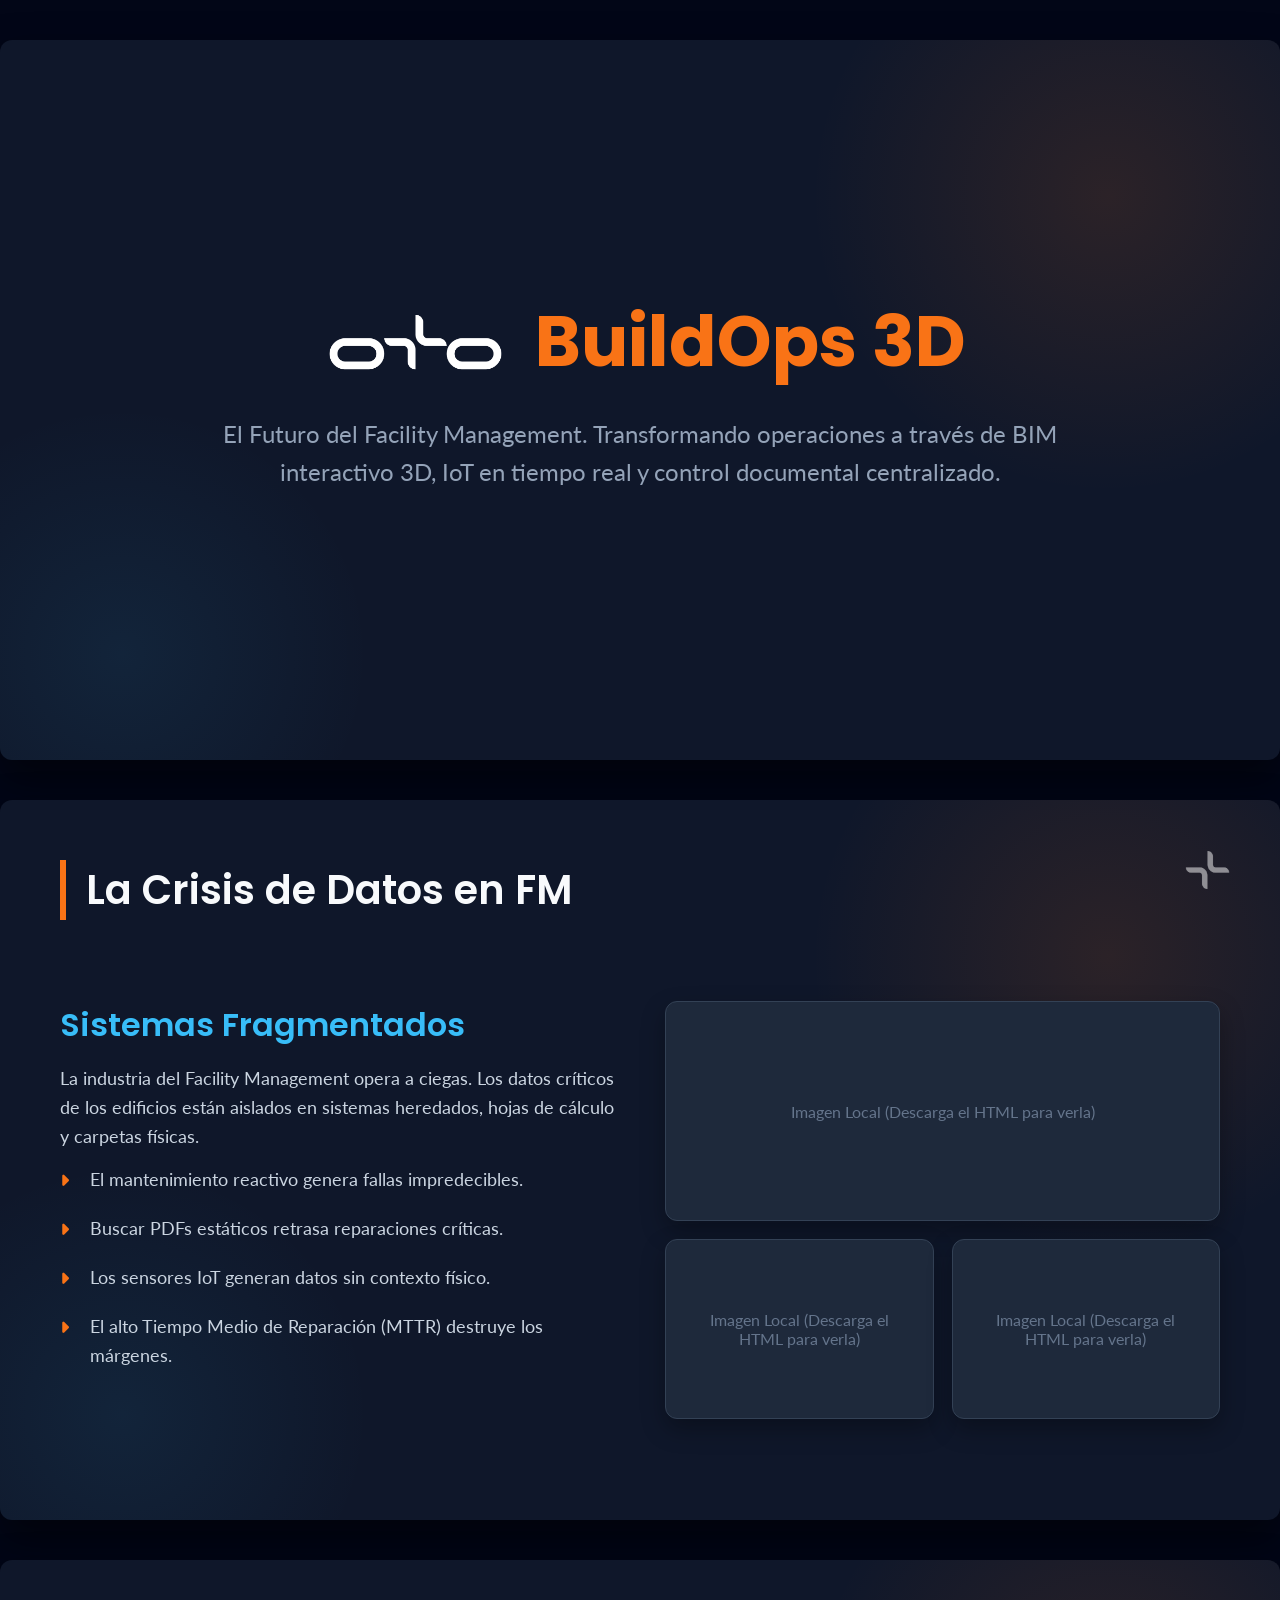
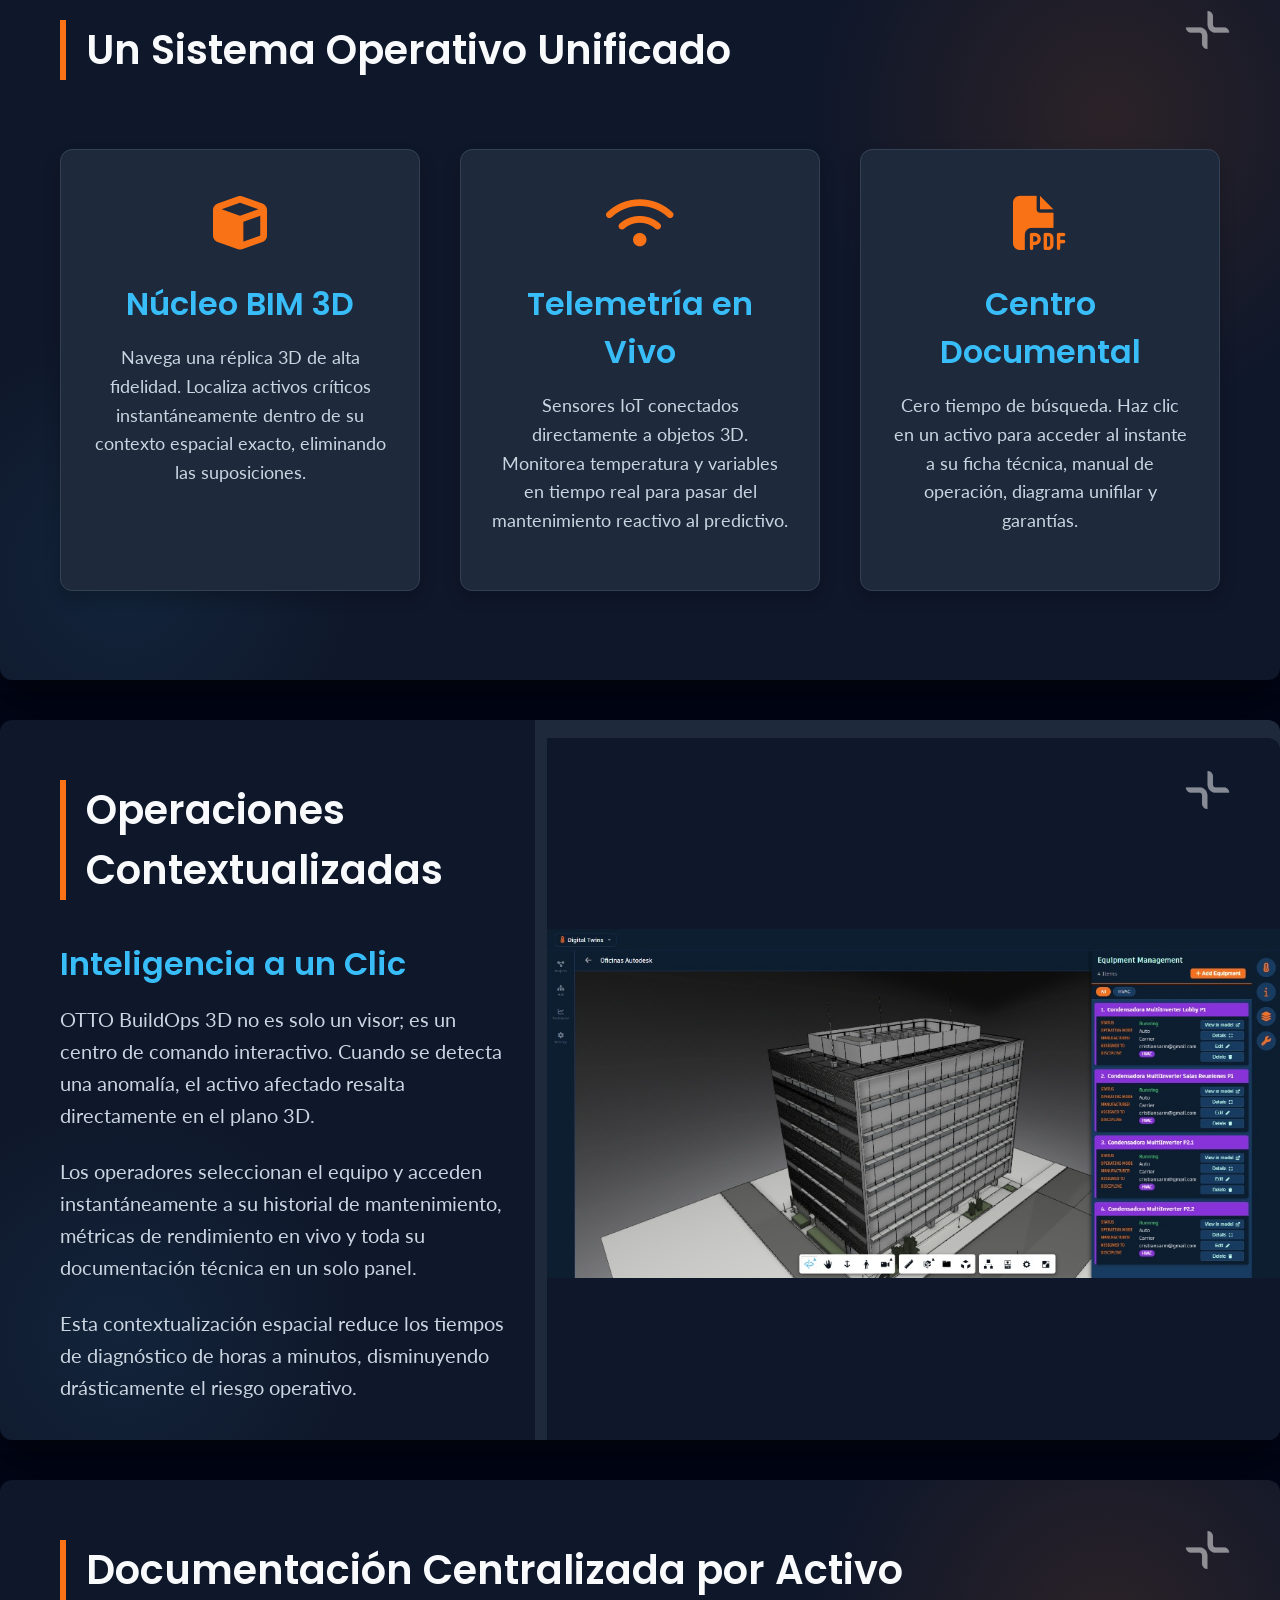
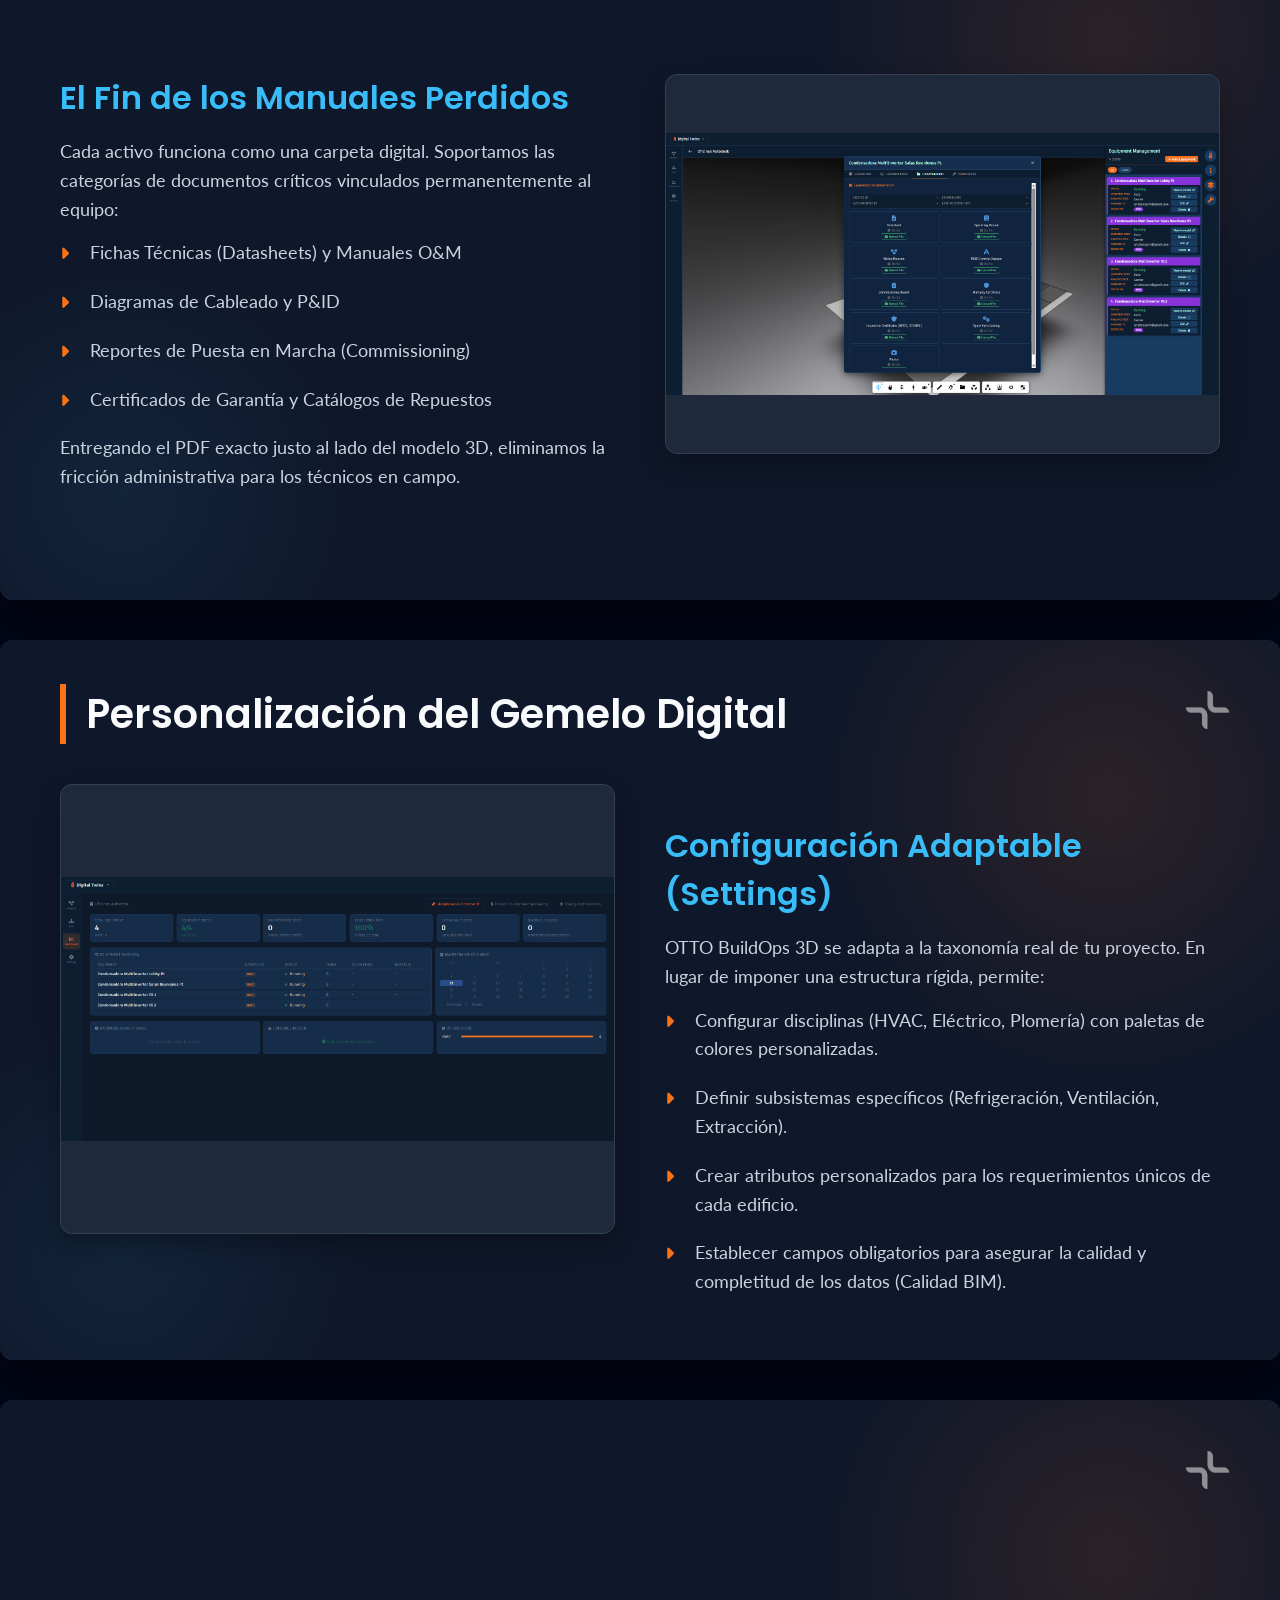
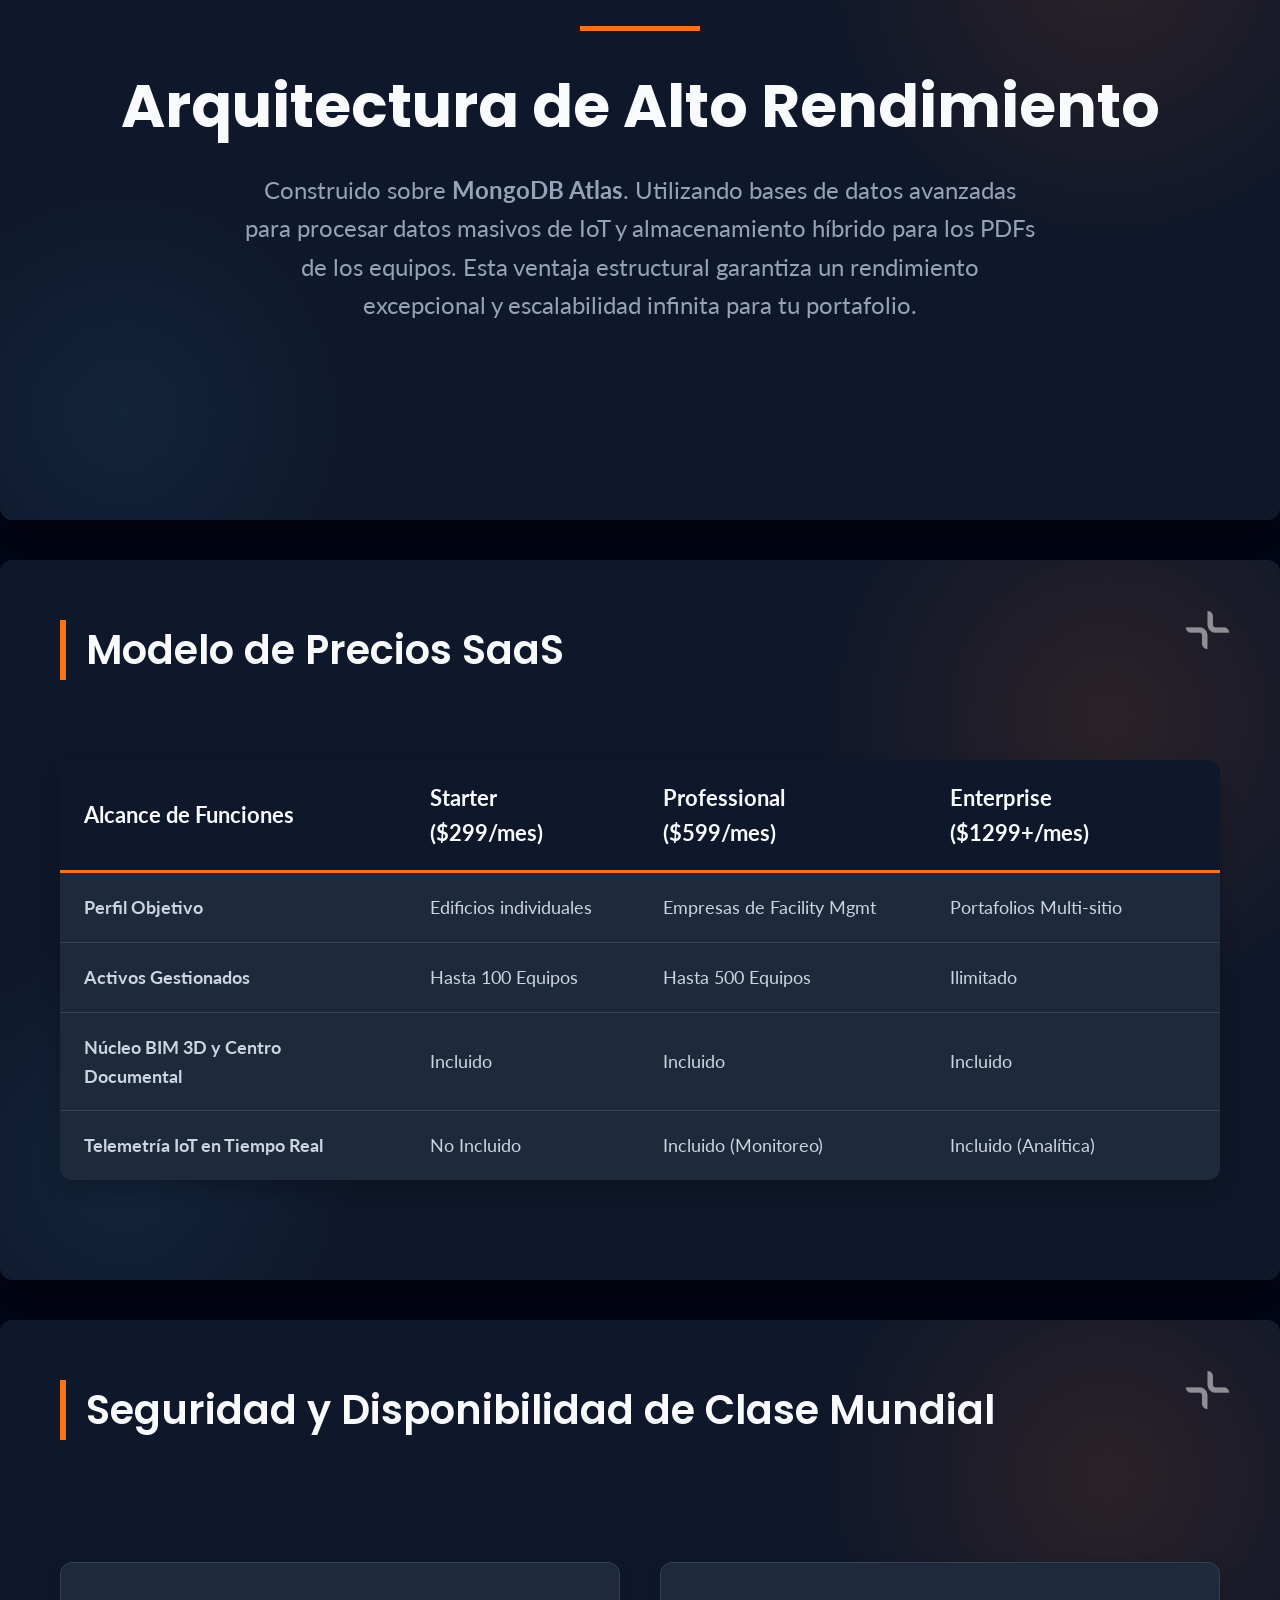
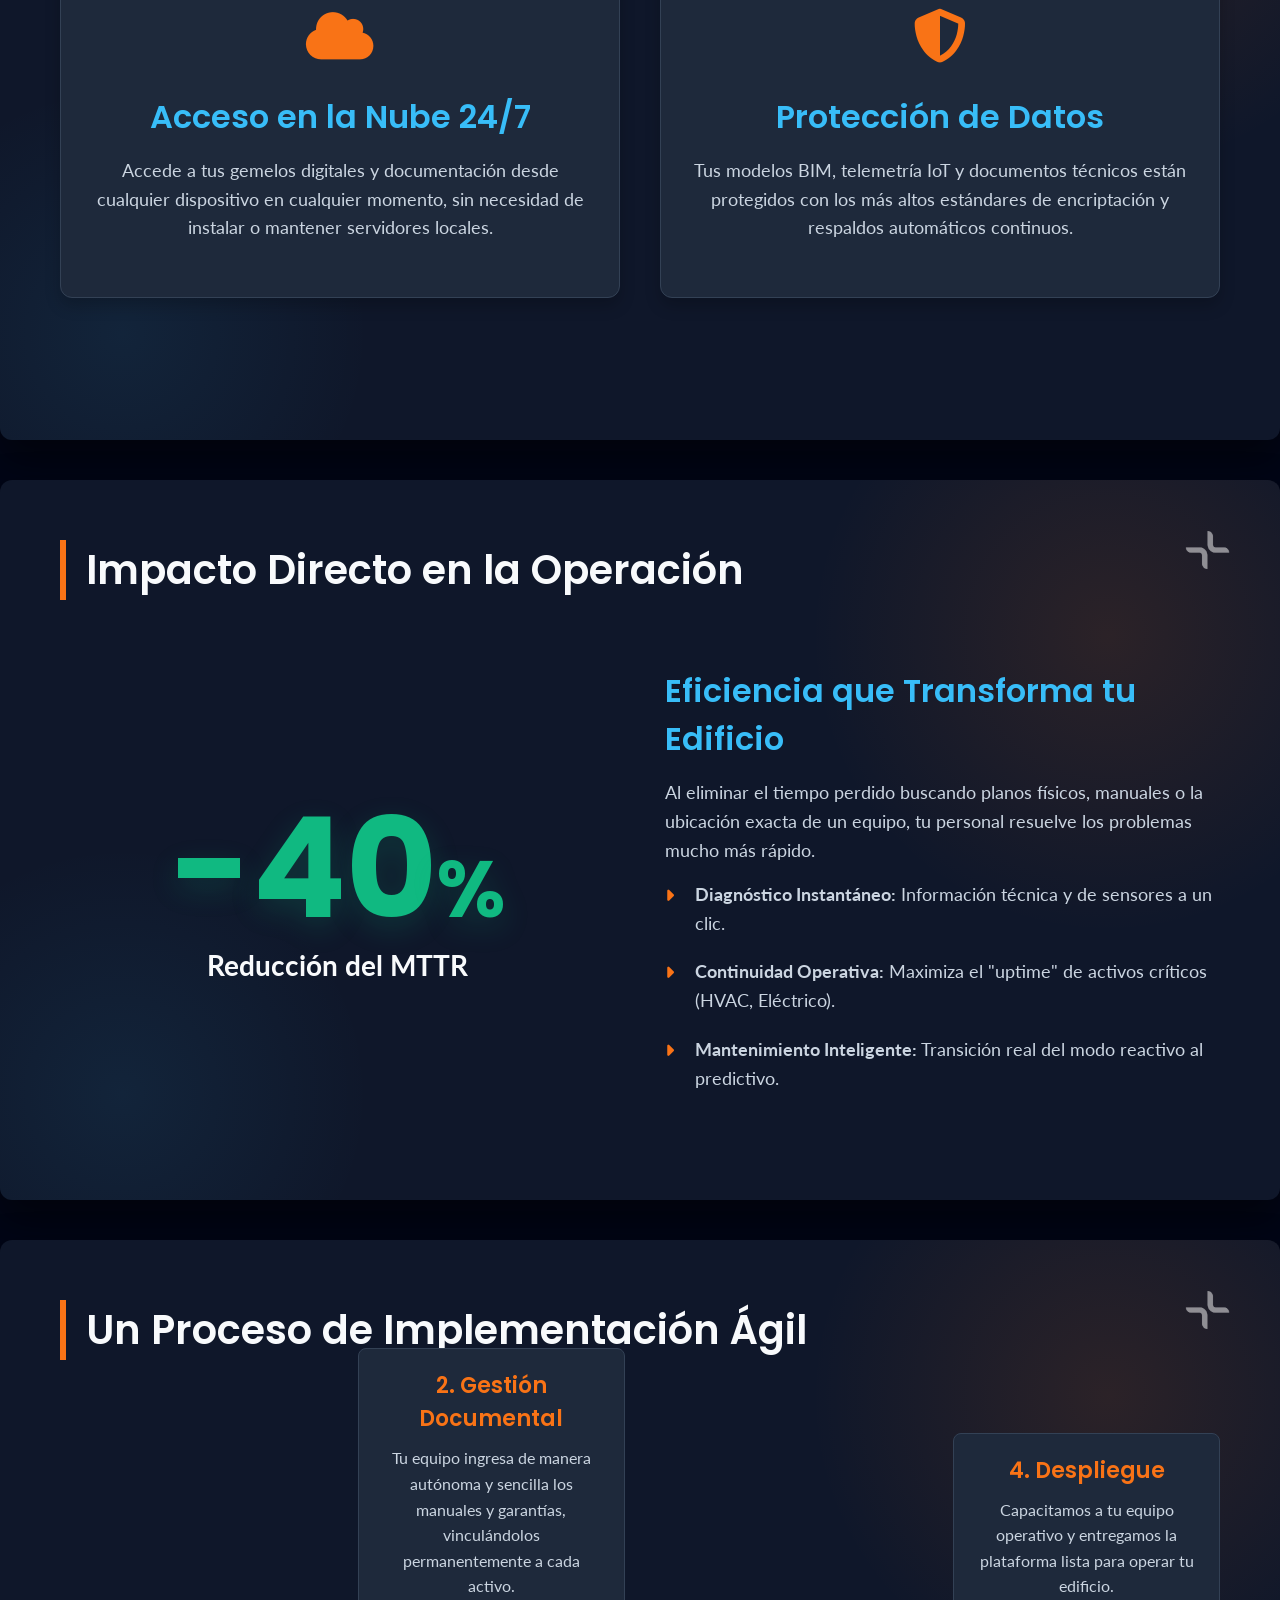
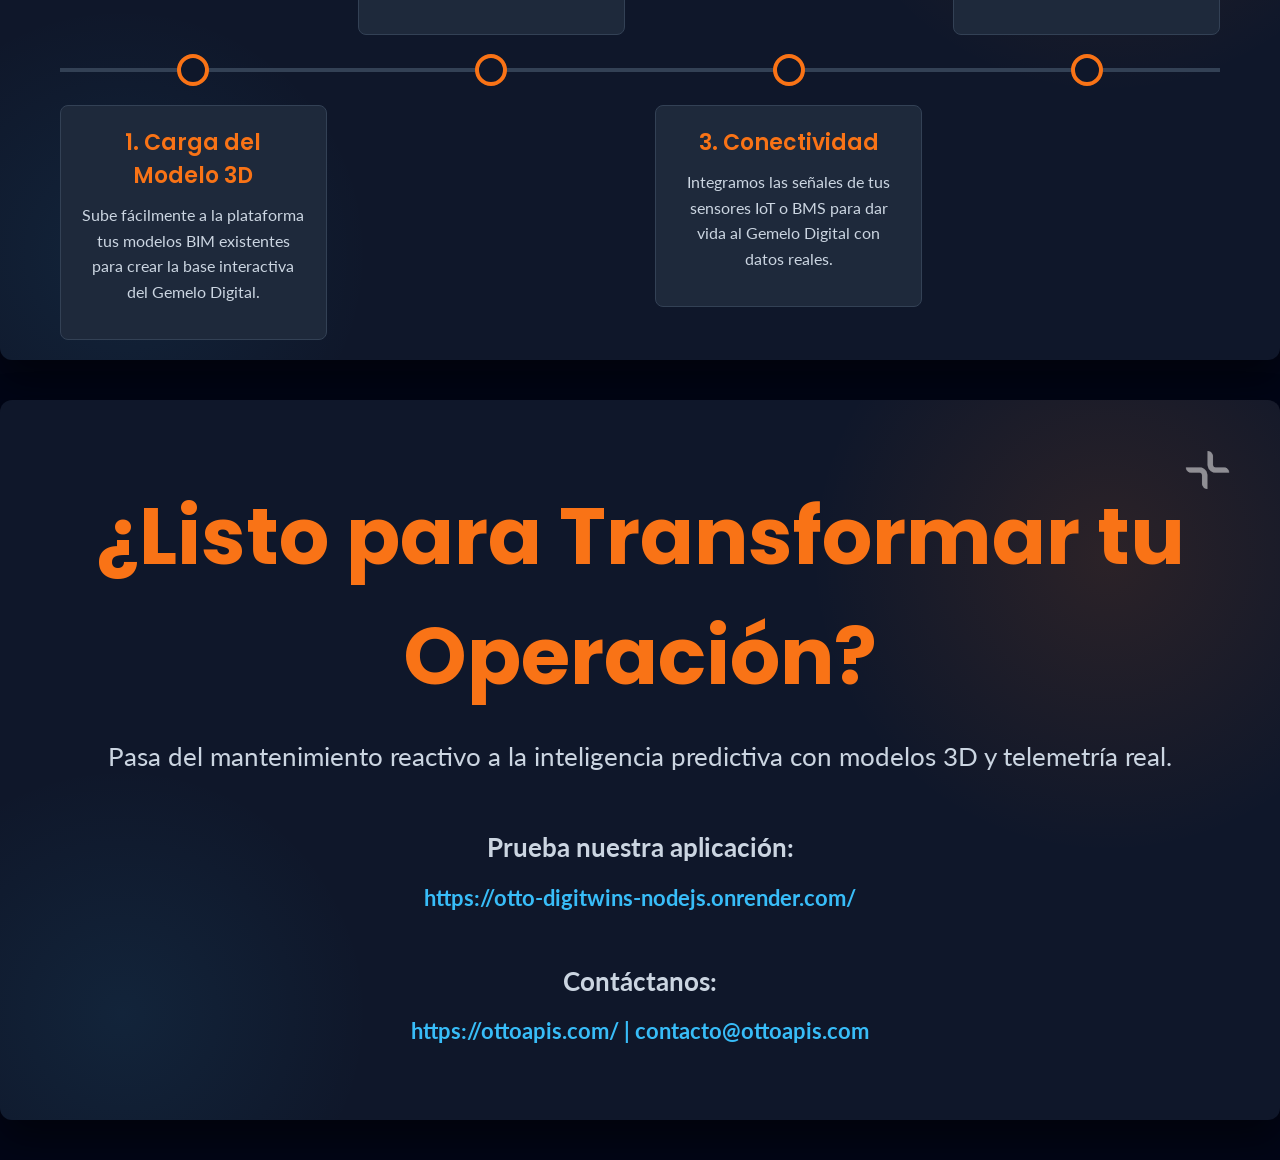
==== index.html @ 81054c81 "Commit" ====
<!DOCTYPE html>
<html lang="es">
<head>
    <meta charset="UTF-8">
    <meta name="viewport" content="width=device-width, initial-scale=1.0">
    <title>Estrategia Comercial OTTO BuildOps 3D</title>
    <link rel="preconnect" href="https://fonts.googleapis.com">
    <link rel="preconnect" href="https://fonts.gstatic.com" crossorigin>
    <link href="https://fonts.googleapis.com/css2?family=Poppins:wght@400;600;700&family=Lato:wght@400;700&display=swap" rel="stylesheet">
    <link rel="stylesheet" href="https://cdnjs.cloudflare.com/ajax/libs/font-awesome/6.5.1/css/all.min.css">
    <link rel="stylesheet" href="styles.css">
</head>
<body>

<!-- SLIDE 1: TÍTULO -->
<div class="slide-container" id="slide1">
    <div class="title-layout">
        <h1 class="title-brand">
            <img class="title-logo" src="05. IMAGOTIPO BLANCO AREA RESERVA.png" alt="OTTO" onerror="this.style.display='none'">
            <span>BuildOps 3D</span>
        </h1>
        <p class="subtitle">El Futuro del Facility Management. Transformando operaciones a través de BIM interactivo 3D, IoT en tiempo real y control documental centralizado.</p>
    </div>
</div>

<!-- SLIDE 2: EL PROBLEMA -->
<div class="slide-container" id="slide2">
    <h2 class="slide-title">La Crisis de Datos en FM</h2>
    <div class="content-area">
        <div class="two-column">
            <div>
                <h3>Sistemas Fragmentados</h3>
                <p>La industria del Facility Management opera a ciegas. Los datos críticos de los edificios están aislados en sistemas heredados, hojas de cálculo y carpetas físicas.</p>
                <ul>
                    <li>El mantenimiento reactivo genera fallas impredecibles.</li>
                    <li>Buscar PDFs estáticos retrasa reparaciones críticas.</li>
                    <li>Los sensores IoT generan datos sin contexto físico.</li>
                    <li>El alto Tiempo Medio de Reparación (MTTR) destruye los márgenes.</li>
                </ul>
            </div>
            <div class="image-gallery-grid">
                <div class="image-wrapper">
                    <img src="DigiTwin_1.png" alt="Técnico revisando operación HVAC con datos y documentación" onerror="this.style.display='none'">
                </div>
                <div class="image-wrapper">
                    <img src="DigiTwin_2.png" alt="Gemelo digital con panel documental y variables en tiempo real" onerror="this.style.display='none'">
                </div>
                <div class="image-wrapper">
                    <img src="DigiTwin_3.png" alt="Panel ejecutivo con salud del portafolio y ahorro operativo" onerror="this.style.display='none'">
                </div>
            </div>
        </div>
    </div>
    <img class="watermark" src="04. MONOGRAMA BLANCO AREA RESERVA.png" alt="OTTO" onerror="this.style.display='none'">
</div>

<!-- SLIDE 3: LA SOLUCIÓN / PILARES -->
<div class="slide-container" id="slide3">
    <h2 class="slide-title">Un Sistema Operativo Unificado</h2>
    <div class="content-area">
        <div class="tiled-content">
            <div class="tile">
                <div class="icon"><i class="fa-solid fa-cube"></i></div>
                <h3>Núcleo BIM 3D</h3>
                <p>Navega una réplica 3D de alta fidelidad. Localiza activos críticos instantáneamente dentro de su contexto espacial exacto, eliminando las suposiciones.</p>
            </div>
            <div class="tile">
                <div class="icon"><i class="fa-solid fa-wifi"></i></div>
                <h3>Telemetría en Vivo</h3>
                <p>Sensores IoT conectados directamente a objetos 3D. Monitorea temperatura y variables en tiempo real para pasar del mantenimiento reactivo al predictivo.</p>
            </div>
            <div class="tile">
                <div class="icon"><i class="fa-solid fa-file-pdf"></i></div>
                <h3>Centro Documental</h3>
                <p>Cero tiempo de búsqueda. Haz clic en un activo para acceder al instante a su ficha técnica, manual de operación, diagrama unifilar y garantías.</p>
            </div>
        </div>
    </div>
    <img class="watermark" src="04. MONOGRAMA BLANCO AREA RESERVA.png" alt="OTTO" onerror="this.style.display='none'">
</div>

<!-- SLIDE 4: VISTA DE LA APLICACIÓN -->
<div class="slide-container bleed-image-layout" id="slide4">
    <div class="content-container">
        <h2 class="slide-title">Operaciones Contextualizadas</h2>
        <div class="content-area">
            <div class="bleed-text-side">
                <h3>Inteligencia a un Clic</h3>
                <p>OTTO BuildOps 3D no es solo un visor; es un centro de comando interactivo. Cuando se detecta una anomalía, el activo afectado resalta directamente en el plano 3D.</p>
                <p>Los operadores seleccionan el equipo y acceden instantáneamente a su historial de mantenimiento, métricas de rendimiento en vivo y toda su documentación técnica en un solo panel.</p>
                <p>Esta contextualización espacial reduce los tiempos de diagnóstico de horas a minutos, disminuyendo drásticamente el riesgo operativo.</p>
            </div>
        </div>
    </div>
    <div class="image-container">
        <!-- Usando la imagen del Edificio Exterior 3D -->
        <img class="bleed-image-side" src="image_42b7fa.jpg" alt="Edificio 3D y Panel de Gestión de Equipos" onerror="this.style.display='none'">
    </div>
    <img class="watermark" src="04. MONOGRAMA BLANCO AREA RESERVA.png" alt="OTTO" onerror="this.style.display='none'">
</div>

<!-- SLIDE 5: GESTIÓN DOCUMENTAL -->
<div class="slide-container" id="slide5">
    <h2 class="slide-title">Documentación Centralizada por Activo</h2>
    <div class="content-area">
        <div class="two-column">
            <div>
                <h3>El Fin de los Manuales Perdidos</h3>
                <p>Cada activo funciona como una carpeta digital. Soportamos las categorías de documentos críticos vinculados permanentemente al equipo:</p>
                <ul>
                    <li>Fichas Técnicas (Datasheets) y Manuales O&M</li>
                    <li>Diagramas de Cableado y P&ID</li>
                    <li>Reportes de Puesta en Marcha (Commissioning)</li>
                    <li>Certificados de Garantía y Catálogos de Repuestos</li>
                </ul>
                <p style="margin-top: 20px;">Entregando el PDF exacto justo al lado del modelo 3D, eliminamos la fricción administrativa para los técnicos en campo.</p>
            </div>
            <div>
                <!-- Usando la imagen del Panel de Documentos de un Equipo -->
                <div class="image-wrapper">
                    <img src="image_42b743.png" alt="Modal de Documentación del Equipo" onerror="this.style.display='none'">
                </div>
            </div>
        </div>
    </div>
    <img class="watermark" src="04. MONOGRAMA BLANCO AREA RESERVA.png" alt="OTTO" onerror="this.style.display='none'">
</div>

<!-- SLIDE 6: CONFIGURACIÓN -->
<div class="slide-container" id="slide6">
    <h2 class="slide-title">Personalización del Gemelo Digital</h2>
    <div class="content-area">
        <div class="two-column">
            <div>
                <!-- Usando la imagen del panel Settings -->
                <div class="image-wrapper" style="min-height: 450px;">
                    <img src="image_ddb5fd.jpg" alt="Panel de Configuración de Disciplinas" onerror="this.style.display='none'">
                </div>
            </div>
            <div>
                <br><br>
                <h3>Configuración Adaptable (Settings)</h3>
                <p>OTTO BuildOps 3D se adapta a la taxonomía real de tu proyecto. En lugar de imponer una estructura rígida, permite:</p>
                <ul>
                    <li>Configurar disciplinas (HVAC, Eléctrico, Plomería) con paletas de colores personalizadas.</li>
                    <li>Definir subsistemas específicos (Refrigeración, Ventilación, Extracción).</li>
                    <li>Crear atributos personalizados para los requerimientos únicos de cada edificio.</li>
                    <li>Establecer campos obligatorios para asegurar la calidad y completitud de los datos (Calidad BIM).</li>
                </ul>
            </div>
        </div>
    </div>
    <img class="watermark" src="04. MONOGRAMA BLANCO AREA RESERVA.png" alt="OTTO" onerror="this.style.display='none'">
</div>

<!-- SLIDE 7: ARQUITECTURA ROBUSTA -->
<div class="slide-container" id="slide7">
    <div class="section-title-layout">
        <hr>
        <h2>Arquitectura de Alto Rendimiento</h2>
        <p>Construido sobre <strong>MongoDB Atlas</strong>. Utilizando bases de datos avanzadas para procesar datos masivos de IoT y almacenamiento híbrido para los PDFs de los equipos. Esta ventaja estructural garantiza un rendimiento excepcional y escalabilidad infinita para tu portafolio.</p>
    </div>
    <img class="watermark" src="04. MONOGRAMA BLANCO AREA RESERVA.png" alt="OTTO" onerror="this.style.display='none'">
</div>

<!-- SLIDE 8: MODELO DE PRECIOS -->
<div class="slide-container" id="slide8">
    <h2 class="slide-title">Modelo de Precios SaaS</h2>
    <div class="content-area">
        <div class="table-layout">
            <table>
                <thead>
                    <tr>
                        <th>Alcance de Funciones</th>
                        <th>Starter ($299/mes)</th>
                        <th>Professional ($599/mes)</th>
                        <th>Enterprise ($1299+/mes)</th>
                    </tr>
                </thead>
                <tbody>
                    <tr>
                        <td><strong>Perfil Objetivo</strong></td>
                        <td>Edificios individuales</td>
                        <td>Empresas de Facility Mgmt</td>
                        <td>Portafolios Multi-sitio</td>
                    </tr>
                    <tr>
                        <td><strong>Activos Gestionados</strong></td>
                        <td>Hasta 100 Equipos</td>
                        <td>Hasta 500 Equipos</td>
                        <td>Ilimitado</td>
                    </tr>
                    <tr>
                        <td><strong>Núcleo BIM 3D y Centro Documental</strong></td>
                        <td>Incluido</td>
                        <td>Incluido</td>
                        <td>Incluido</td>
                    </tr>
                    <tr>
                        <td><strong>Telemetría IoT en Tiempo Real</strong></td>
                        <td>No Incluido</td>
                        <td>Incluido (Monitoreo)</td>
                        <td>Incluido (Analítica)</td>
                    </tr>
                </tbody>
            </table>
        </div>
    </div>
    <img class="watermark" src="04. MONOGRAMA BLANCO AREA RESERVA.png" alt="OTTO" onerror="this.style.display='none'">
</div>

<!-- SLIDE 9: SEGURIDAD Y ESCALABILIDAD -->
<div class="slide-container" id="slide9">
    <h2 class="slide-title">Seguridad y Disponibilidad de Clase Mundial</h2>
    <div class="content-area">
        <div class="tiled-content">
            <div class="tile">
                <div class="icon"><i class="fa-solid fa-cloud"></i></div>
                <h3>Acceso en la Nube 24/7</h3>
                <p>Accede a tus gemelos digitales y documentación desde cualquier dispositivo en cualquier momento, sin necesidad de instalar o mantener servidores locales.</p>
            </div>
            <div class="tile">
                <div class="icon"><i class="fa-solid fa-shield-halved"></i></div>
                <h3>Protección de Datos</h3>
                <p>Tus modelos BIM, telemetría IoT y documentos técnicos están protegidos con los más altos estándares de encriptación y respaldos automáticos continuos.</p>
            </div>
        </div>
    </div>
    <img class="watermark" src="04. MONOGRAMA BLANCO AREA RESERVA.png" alt="OTTO" onerror="this.style.display='none'">
</div>

<!-- SLIDE 10: IMPACTO OPERATIVO -->
<div class="slide-container" id="slide10">
    <h2 class="slide-title">Impacto Directo en la Operación</h2>
    <div class="content-area">
        <div class="two-column highlight-numbers-layout">
            <div>
                <div class="number" style="font-size: 140px;">-40<span style="font-size: 80px;">%</span></div>
                <div class="number-label">Reducción del MTTR</div>
            </div>
            <div>
                <h3>Eficiencia que Transforma tu Edificio</h3>
                <p>Al eliminar el tiempo perdido buscando planos físicos, manuales o la ubicación exacta de un equipo, tu personal resuelve los problemas mucho más rápido.</p>
                <ul>
                    <li><strong>Diagnóstico Instantáneo:</strong> Información técnica y de sensores a un clic.</li>
                    <li><strong>Continuidad Operativa:</strong> Maximiza el "uptime" de activos críticos (HVAC, Eléctrico).</li>
                    <li><strong>Mantenimiento Inteligente:</strong> Transición real del modo reactivo al predictivo.</li>
                </ul>
            </div>
        </div>
    </div>
    <img class="watermark" src="04. MONOGRAMA BLANCO AREA RESERVA.png" alt="OTTO" onerror="this.style.display='none'">
</div>

<!-- SLIDE 11: PROCESO DE IMPLEMENTACIÓN -->
<div class="slide-container" id="slide11">
    <h2 class="slide-title">Un Proceso de Implementación Ágil</h2>
    <div class="content-area">
        <div class="timeline-layout">
            <div class="timeline-line"></div>
            <div class="timeline-item">
                <div class="content-wrapper">
                    <h3>1. Carga del Modelo 3D</h3>
                    <p>Sube fácilmente a la plataforma tus modelos BIM existentes para crear la base interactiva del Gemelo Digital.</p>
                </div>
            </div>
            <div class="timeline-item">
                <div class="content-wrapper">
                    <h3>2. Gestión Documental</h3>
                    <p>Tu equipo ingresa de manera autónoma y sencilla los manuales y garantías, vinculándolos permanentemente a cada activo.</p>
                </div>
            </div>
            <div class="timeline-item">
                <div class="content-wrapper">
                    <h3>3. Conectividad</h3>
                    <p>Integramos las señales de tus sensores IoT o BMS para dar vida al Gemelo Digital con datos reales.</p>
                </div>
            </div>
            <div class="timeline-item">
                <div class="content-wrapper">
                    <h3>4. Despliegue</h3>
                    <p>Capacitamos a tu equipo operativo y entregamos la plataforma lista para operar tu edificio.</p>
                </div>
            </div>  
        </div>
    </div>
    <img class="watermark" src="04. MONOGRAMA BLANCO AREA RESERVA.png" alt="OTTO" onerror="this.style.display='none'">
</div>

<!-- SLIDE 12: CIERRE -->
<div class="slide-container" id="slide12">
    <div class="qa-layout">
        <h2>¿Listo para Transformar tu Operación?</h2>
        <p>Pasa del mantenimiento reactivo a la inteligencia predictiva con modelos 3D y telemetría real.</p>
        
        <div class="contact-info">
            <p>Prueba nuestra aplicación:</p><a href="https://otto-digitwins-nodejs.onrender.com/" target="_blank">https://otto-digitwins-nodejs.onrender.com/</a> 
        </div>
        
        <div class="contact-info">
            <p>Contáctanos:</p><a href="https://ottoapis.com/" target="_blank">https://ottoapis.com/</a> | <a href="mailto:contacto@ottoapis.com">contacto@ottoapis.com</a>
        </div>
    </div>
    <img class="watermark" src="04. MONOGRAMA BLANCO AREA RESERVA.png" alt="OTTO" onerror="this.style.display='none'">
</div>

<script src="script.js"></script>
</body>
</html>
---- styles.css ----
/* 1. CONFIGURACION Y PRINCIPIOS DE DISENO CORE */
* { box-sizing: border-box; }
p { margin: 0; margin-bottom: 15px; }
body {
    background-color: #020617;
    display: grid;
    gap: 40px;
    grid-template-columns: 1fr;
    margin: 0;
    min-height: 100vh;
    padding: 40px 0;
    place-items: center;
}

/* Contenedor de Diapositiva (Dark Theme) */
.slide-container {
    align-items: center;
    background-color: #0f172a;
    border-radius: 12px;
    box-shadow: 0 20px 40px rgba(0, 0, 0, 0.5);
    display: flex;
    flex-direction: column;
    font-family: 'Lato', sans-serif;
    height: 720px;
    justify-content: center;
    overflow: hidden;
    padding: 60px;
    position: relative;
    width: 1280px;
}

/* Degradados abstractos para interes visual */
.slide-container::before {
    content: '';
    position: absolute;
    top: -20%;
    right: -10%;
    width: 600px;
    height: 600px;
    background: radial-gradient(circle, rgba(249, 115, 22, 0.12) 0%, rgba(15, 23, 42, 0) 70%);
    border-radius: 50%;
    z-index: 0;
    pointer-events: none;
}
.slide-container::after {
    content: '';
    position: absolute;
    bottom: -20%;
    left: -10%;
    width: 500px;
    height: 500px;
    background: radial-gradient(circle, rgba(56, 189, 248, 0.08) 0%, rgba(15, 23, 42, 0) 70%);
    border-radius: 50%;
    z-index: 0;
    pointer-events: none;
}
.slide-container > * { position: relative; z-index: 1; }

/* 2. TIPOGRAFIA CONSISTENTE */
.slide-container h1, .slide-container h2, .slide-container h3 {
    color: #f8fafc;
    font-weight: 700;
    font-family: 'Poppins', sans-serif;
    margin: 0;
}
.slide-container p, .slide-container li, .slide-container .subtitle, .slide-container .number-label,
.slide-container .legend li, .slide-container .chart-summary, .slide-container th, .slide-container td,
.slide-container .bleed-text-side p {
    color: #cbd5e1;
    font-family: 'Lato', sans-serif;
}
.slide-container h1 { font-size: 70px; }
.slide-container .slide-title {
    font-size: 40px;
    font-weight: 600;
    margin-bottom: 40px;
    text-align: left;
    width: 100%;
    border-left: 6px solid #f97316;
    padding-left: 20px;
    color: #f8fafc;
}
.slide-container h3 { font-size: 32px; font-weight: 600; margin-bottom: 15px; color: #38bdf8; }
.slide-container p, .slide-container li, .slide-container .legend li, .slide-container .chart-summary,
.slide-container th, .slide-container td, .slide-container .bleed-text-side p {
    font-size: 18px;
    line-height: 1.6;
}
.slide-container .subtitle { font-weight: 400; margin: 20px auto; color: #94a3b8; font-size: 24px; }
.slide-container .content-area {
    align-items: center;
    display: flex;
    flex-direction: column;
    flex-grow: 1;
    justify-content: center;
    width: 100%;
}

/* 3. DEFINICIONES DE DISENO (LAYOUTS) */
.title-layout { text-align: center; max-width: 900px; }
.title-layout .title-brand {
    align-items: center;
    display: flex;
    flex-wrap: wrap;
    gap: 18px;
    justify-content: center;
}
.title-layout .title-logo {
    display: block;
    height: 86px;
    max-width: 360px;
    object-fit: contain;
    width: auto;
}
.title-layout h1 span { color: #f97316; }
.two-column { align-items: flex-start; display: grid; grid-template-columns: 1fr 1fr; gap: 50px; width: 100%; }
.two-column.tiled { align-items: stretch; }
.two-column.tiled > div {
    background-color: #1e293b;
    border-radius: 12px;
    border: 1px solid #334155;
    padding: 40px;
    text-align: left;
}
.two-column ul { list-style: none; margin: 0; padding-left: 0; }
.two-column li { margin-bottom: 20px; position: relative; padding-left: 30px; }
.two-column li::before {
    content: '\f0da';
    font-family: 'Font Awesome 6 Free';
    font-weight: 900;
    position: absolute;
    left: 0;
    top: 2px;
    color: #f97316;
}

/* Estilos de Imagen */
.image-wrapper {
    background-color: #1e293b;
    border-radius: 12px;
    display: flex;
    align-items: center;
    justify-content: center;
    box-shadow: 0 10px 25px rgba(0,0,0,0.3);
    width: 100%;
    height: 100%;
    overflow: hidden;
    border: 1px solid #334155;
    min-height: 380px;
    position: relative;
}
/* Fallback styling for when images don't load in preview */
.image-wrapper::after {
    content: "Imagen Local (Descarga el HTML para verla)";
    position: absolute;
    color: #64748b;
    font-size: 16px;
    z-index: 0;
    text-align: center;
    padding: 20px;
}
.image-wrapper img {
    width: 100%;
    height: 100%;
    object-fit: contain;
    z-index: 1;
    background-color: #0f172a;
}

.image-gallery-grid {
    display: grid;
    gap: 18px;
    grid-template-columns: repeat(2, minmax(0, 1fr));
    width: 100%;
}
.image-gallery-grid .image-wrapper {
    min-height: 180px;
}
.image-gallery-grid .image-wrapper:first-child {
    grid-column: 1 / -1;
    min-height: 220px;
}
.image-gallery-grid .image-wrapper img {
    object-fit: cover;
}

.tiled-content { align-items: stretch; display: flex; gap: 40px; justify-content: center; width: 100%; }
.tile {
    align-items: center;
    background-color: #1e293b;
    border-radius: 12px;
    border: 1px solid #334155;
    display: flex;
    flex-direction: column;
    flex: 1;
    justify-content: flex-start;
    padding: 40px 30px;
    text-align: center;
    box-shadow: 0 8px 16px rgba(0,0,0,0.2);
}
.tile .icon { color: #f97316; font-size: 54px; margin-bottom: 25px; }

/* Titulo de Seccion Central */
.section-title-layout {
    align-items: center;
    display: flex;
    flex-direction: column;
    height: 100%;
    justify-content: center;
    text-align: center;
    width: 100%;
}
.section-title-layout h2 { font-size: 60px; margin-bottom: 20px; color: #f8fafc; }
.section-title-layout p { font-size: 24px; margin: 0 auto; max-width: 800px; color: #94a3b8; }
.section-title-layout hr { background-color: #f97316; border: none; height: 5px; margin: 30px auto; width: 120px; }

/* Tablas */
.table-layout { width: 100%; }
.table-layout table {
    border-collapse: collapse;
    width: 100%;
    background-color: #1e293b;
    border-radius: 12px;
    overflow: hidden;
    box-shadow: 0 10px 20px rgba(0,0,0,0.2);
}
.table-layout th, .table-layout td { border-bottom: 1px solid #334155; padding: 20px 24px; text-align: left; }
.table-layout th { background-color: #0f172a; color: #f8fafc; font-size: 22px; font-weight: 700; border-bottom: 3px solid #f97316; }
.table-layout tr:last-child td { border-bottom: none; }
.table-layout td { font-size: 18px; color: #cbd5e1; }

/* Numeros Resaltados (ROI) */
.highlight-numbers-layout { align-items: center; }
.highlight-numbers-layout > div:first-child { flex: 0 0 45%; text-align: center; }
.highlight-numbers-layout .number {
    color: #10b981;
    font-size: 160px;
    font-weight: 700;
    font-family: 'Poppins', sans-serif;
    line-height: 1;
    text-shadow: 0 10px 30px rgba(16, 185, 129, 0.2);
}
.highlight-numbers-layout .number-label { font-size: 28px; font-weight: 700; color: #f8fafc; margin-top: 10px; }

/* Grafico de Dona */
.chart-container { display: flex; flex-direction: column; gap: 20px; width: 100%; }
.doughnut-chart-container { align-items: center; display: flex; gap: 80px; justify-content: center; width: 100%; }
.doughnut-chart {
    border-radius: 50%;
    height: 380px;
    width: 380px;
    box-shadow: 0 10px 25px rgba(0,0,0,0.3);
    border: 8px solid #1e293b;
}
.legend { display: flex; flex-direction: column; gap: 20px; list-style: none; margin: 0; padding: 0; }
.legend li { align-items: center; color: #f8fafc; display: flex; font-size: 20px; }
.legend .color-box { border-radius: 4px; height: 24px; margin-right: 15px; width: 24px; }
.chart-summary {
    font-style: normal;
    margin-top: 40px;
    max-width: 80%;
    text-align: center;
    background-color: #1e293b;
    padding: 20px;
    border-radius: 8px;
    border: 1px solid #334155;
}

/* Linea de Tiempo (Timeline) */
.timeline-layout { align-items: stretch; display: flex; height: stretch; justify-content: space-between; position: relative; width: 100%; margin-top: 40px; }
.timeline-layout .timeline-line { background-color: #334155; height: 4px; left: 0; position: absolute; top: 50%; transform: translateY(-2px); width: 100%; z-index: 0; }
.timeline-item { position: relative; text-align: center; width: 23%; }
.timeline-item::after {
    background-color: #0f172a;
    border-radius: 50%;
    border: 4px solid #f97316;
    content: '';
    height: 24px;
    left: 50%;
    position: absolute;
    top: 50%;
    transform: translate(-50%, -50%);
    width: 24px;
    z-index: 1;
}
.timeline-item .content-wrapper {
    left: 0;
    position: absolute;
    width: 100%;
    background-color: #1e293b;
    padding: 20px;
    border-radius: 8px;
    border: 1px solid #334155;
}
.timeline-item:nth-child(odd) .content-wrapper { bottom: 50%; margin-bottom: 35px; }
.timeline-item:nth-child(even) .content-wrapper { margin-top: 35px; top: 50%; }
.timeline-item h3 { color: #f97316; font-size: 22px; margin-bottom: 10px; }
.timeline-item p { font-size: 16px; }

/* Q&A / Cierre */
.qa-layout { margin: 0 auto; text-align: center; width: 100%; align-self: center; }
.qa-layout h2 { font-size: 80px; margin-bottom: 20px; color: #f97316; }
.qa-layout p { font-size: 26px; color: #cbd5e1; }
.qa-layout .contact-info { color: #38bdf8; font-size: 22px; margin-top: 50px; font-weight: 700; }
.qa-layout .contact-info a { color: #38bdf8; text-decoration: none; transition: color 0.2s ease-in-out; }
.qa-layout .contact-info a:hover { color: #f8fafc; text-decoration: underline; }

/* Layout con Imagen Completa (Bleed) */
.slide-container.bleed-image-layout { align-items: start; display: grid; gap: 50px; grid-template-columns: repeat(2, minmax(0, 1fr)); padding: 0; }
.slide-container.bleed-image-layout > .content-container { padding: 60px 0 60px 60px; height: 100%; display: flex; flex-direction: column; }
.slide-container.bleed-image-layout > .image-container {
    align-items: center;
    background-color: #1e293b;
    display: flex;
    height: 60%;
    justify-content: center;
    overflow: hidden;
    position: relative;
    width: 100%;
}
.slide-container.bleed-image-layout > .image-container::after {
    content: "Imagen Local (Descarga el HTML para verla)";
    position: absolute;
    color: #64748b;
    font-size: 16px;
    z-index: 0;
    text-align: center;
    padding: 20px;
    top: 50%;
    left: 50%;
    transform: translate(-50%, -50%);
}
.slide-container.bleed-image-layout img.bleed-image-side {
    border-radius: 0 12px 12px 0;
    display: block;
    height: 720px;
    object-fit: contain;
    object-position: center;
    width: 100%;
    z-index: 1;
    position: relative;
    background-color: #0f172a;
}
.slide-container.bleed-image-layout .bleed-text-side { display: flex; flex-direction: column; justify-content: center; flex-grow: 1; }
.slide-container.bleed-image-layout .bleed-text-side p { color: #cbd5e1; line-height: 1.6; margin-bottom: 1.5rem; font-size: 20px; }

#slide4 {
    gap: 18px;
    grid-template-columns: minmax(0, 0.82fr) minmax(0, 1.18fr);
}

#slide4 > .image-container {
    align-self: stretch;
    height: 100%;
    justify-content: center;
    padding: 18px 0 18px 12px;
}

#slide4 img.bleed-image-side {
    height: 100%;
    object-fit: contain;
    object-position: center right;
    width: 100%;
}

/* Marca de agua (Watermark) en la esquina superior derecha */
.watermark {
    position: absolute;
    top: 40px;
    right: 40px;
    width: 65px; /* Ajusta este valor para hacerla más grande o pequeña */
    opacity: 0.5; /* Transparencia al 15% para que sea sutil */
    z-index: 10;
    pointer-events: none; /* Evita interferir con los clics del usuario */
}
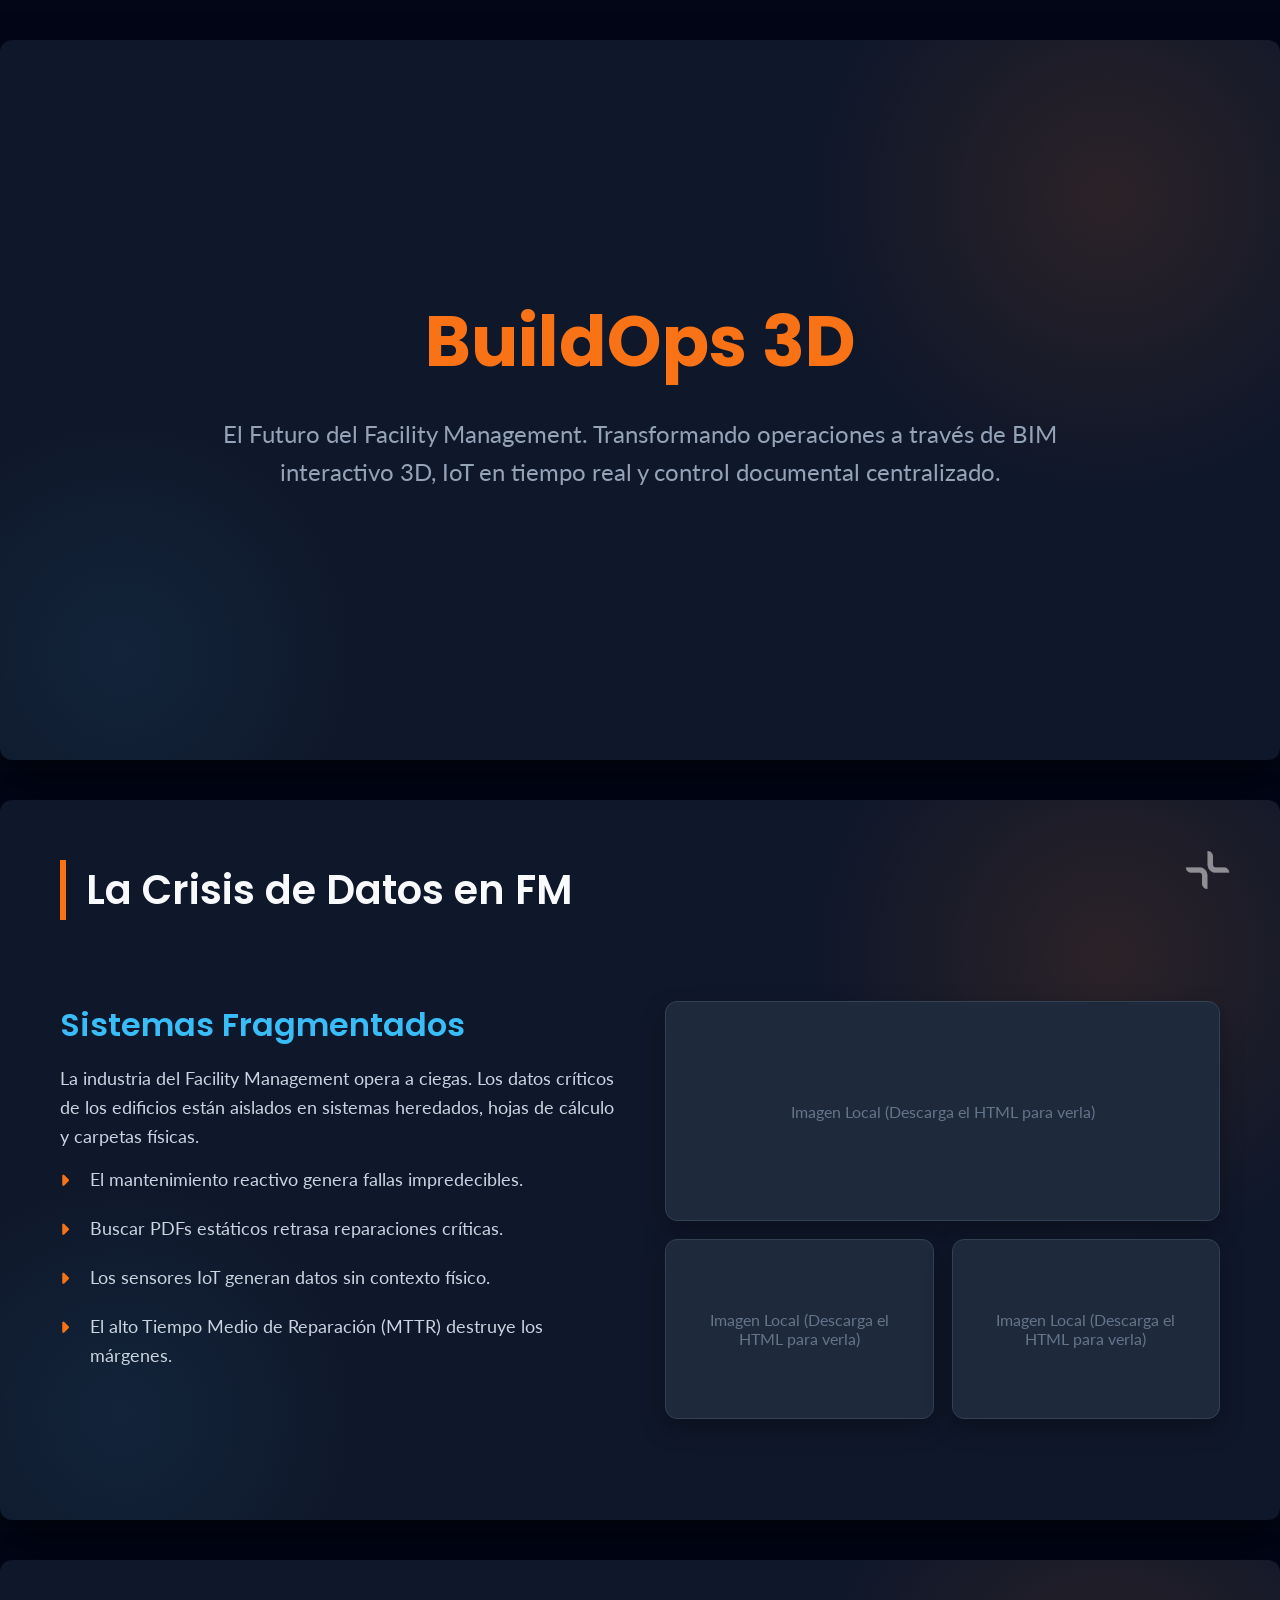
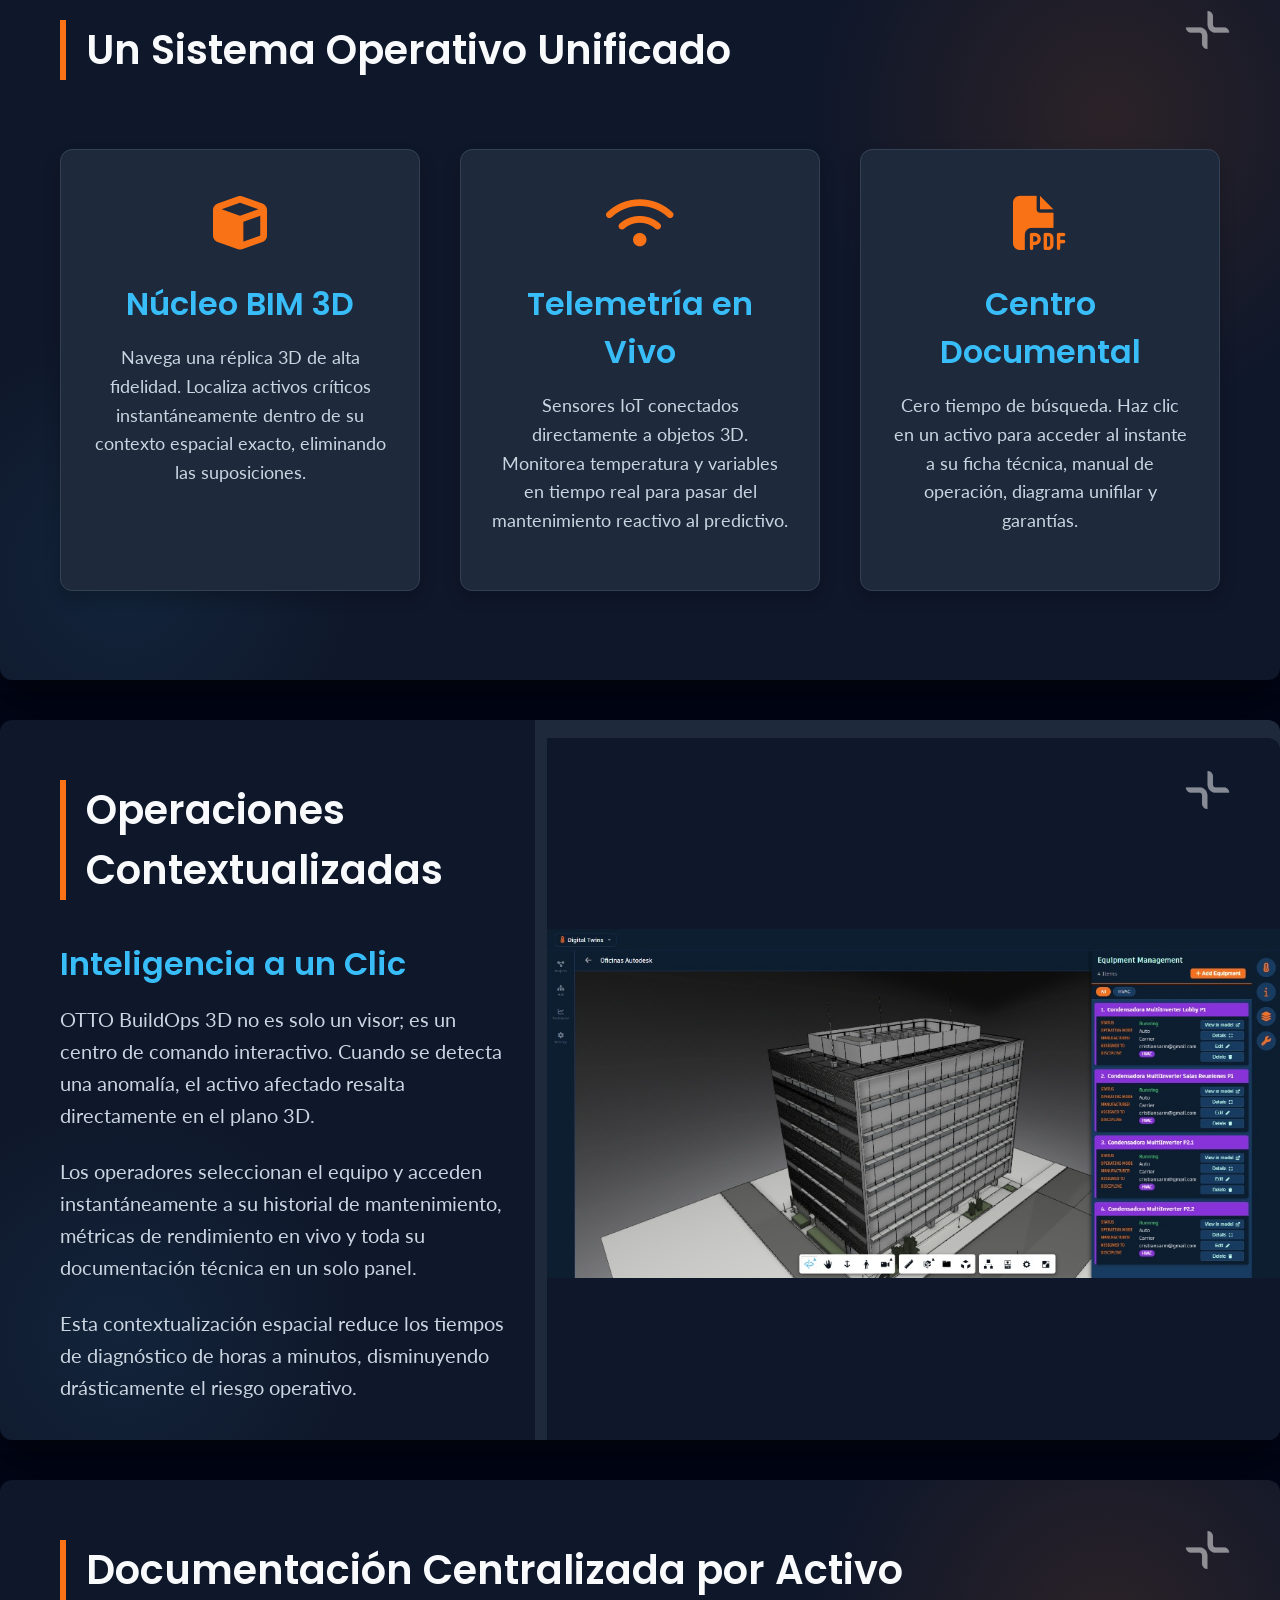
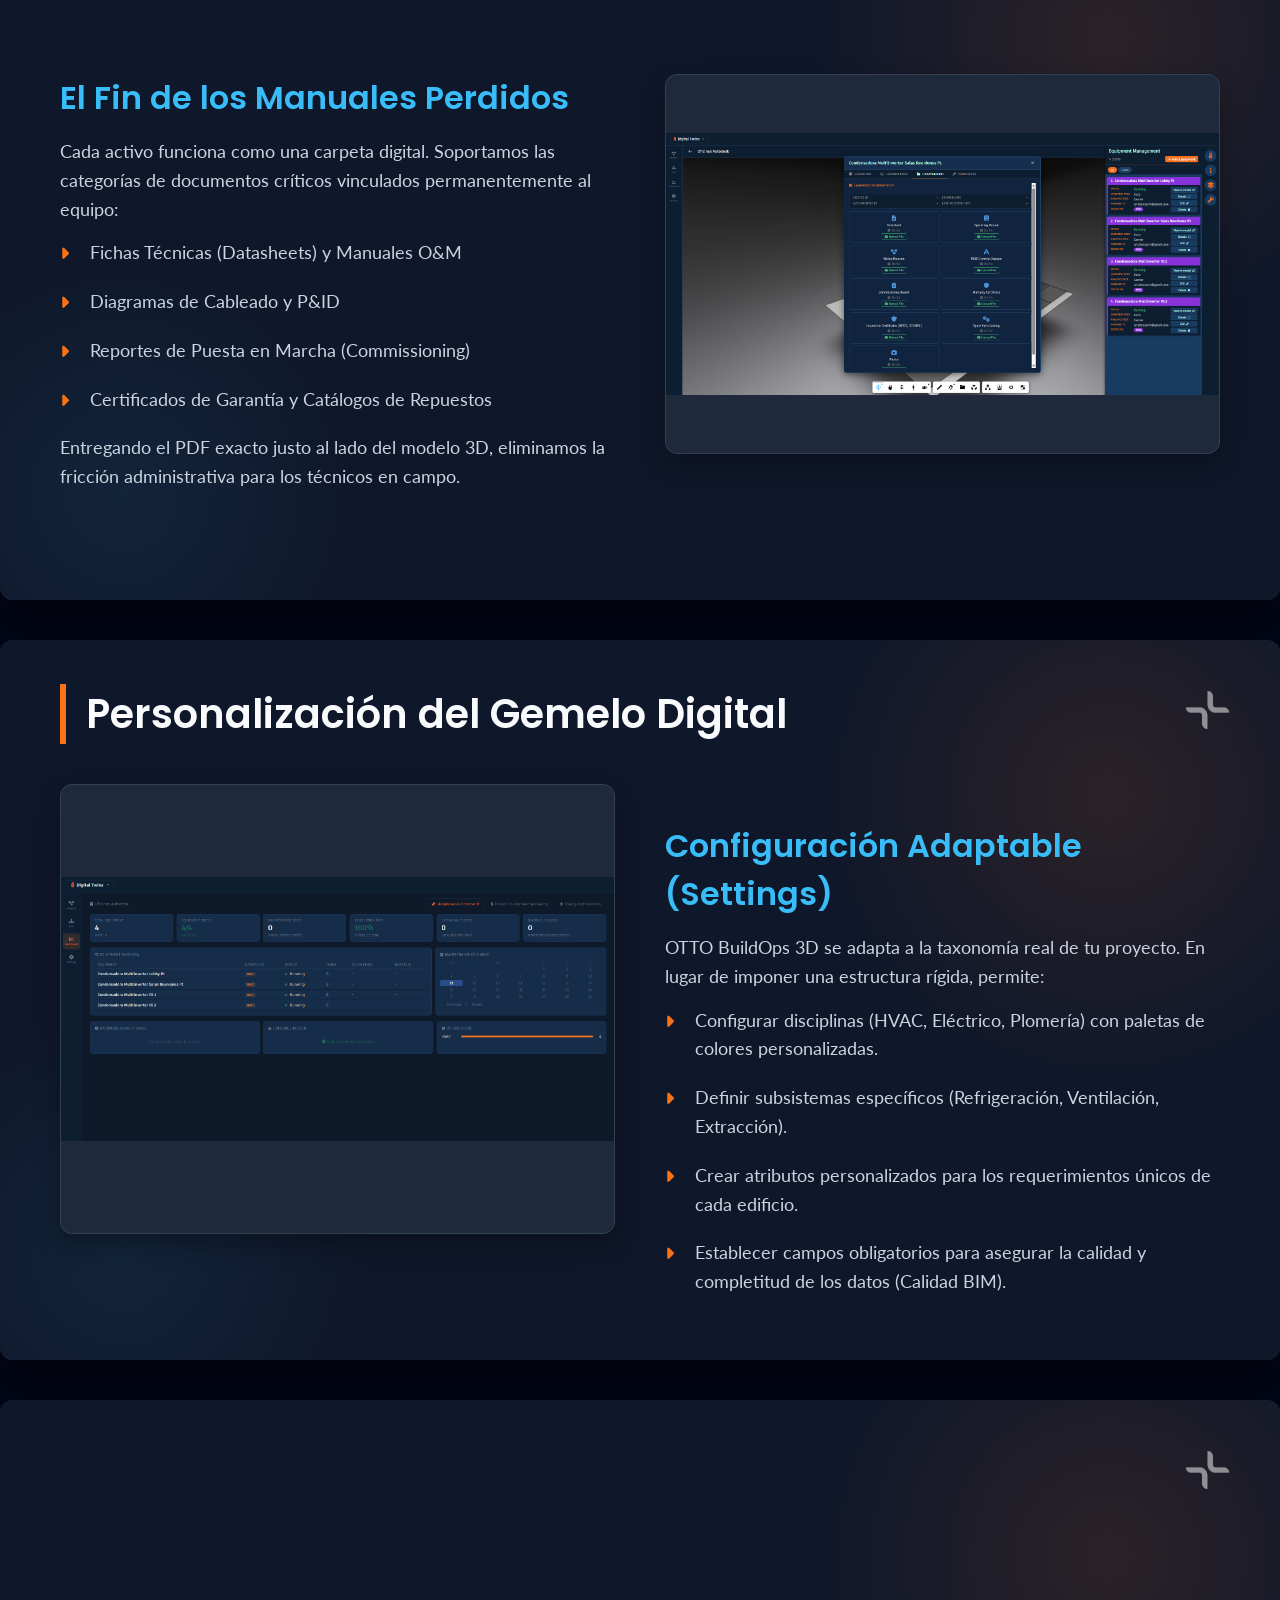
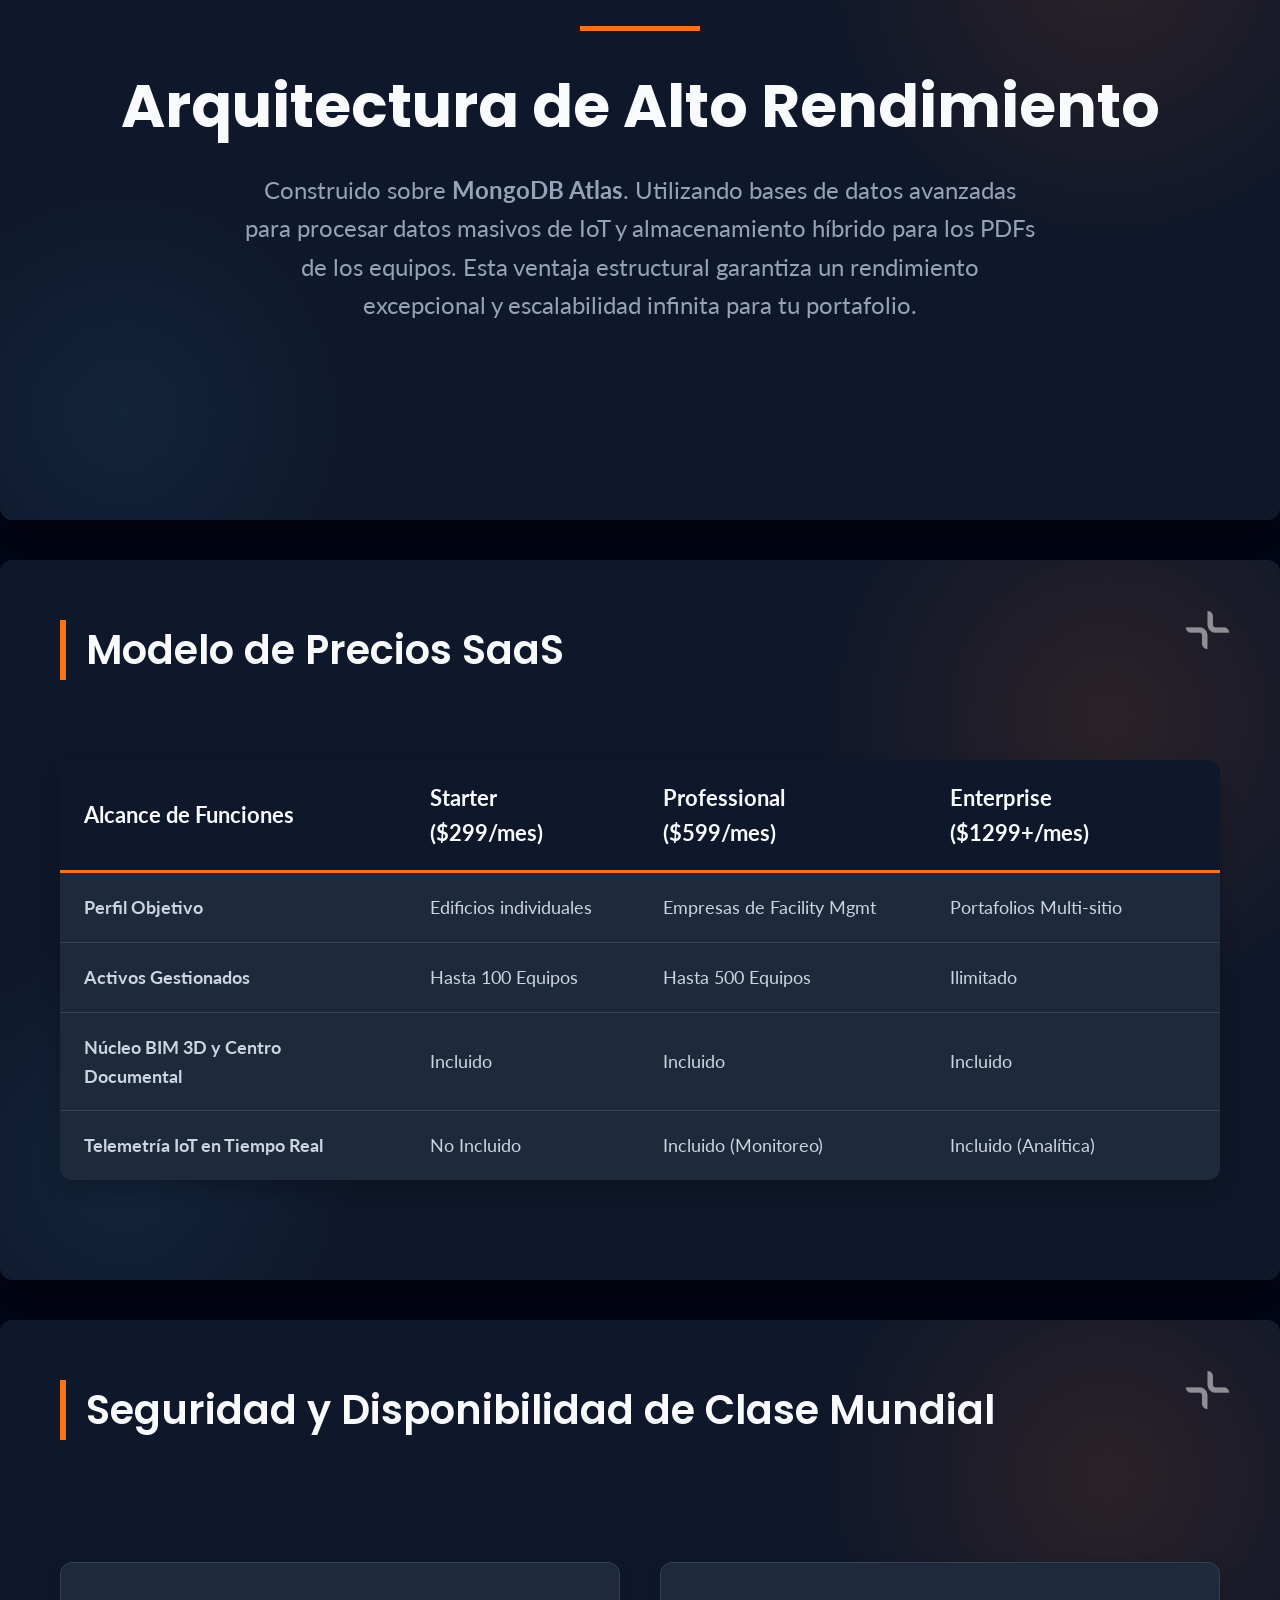
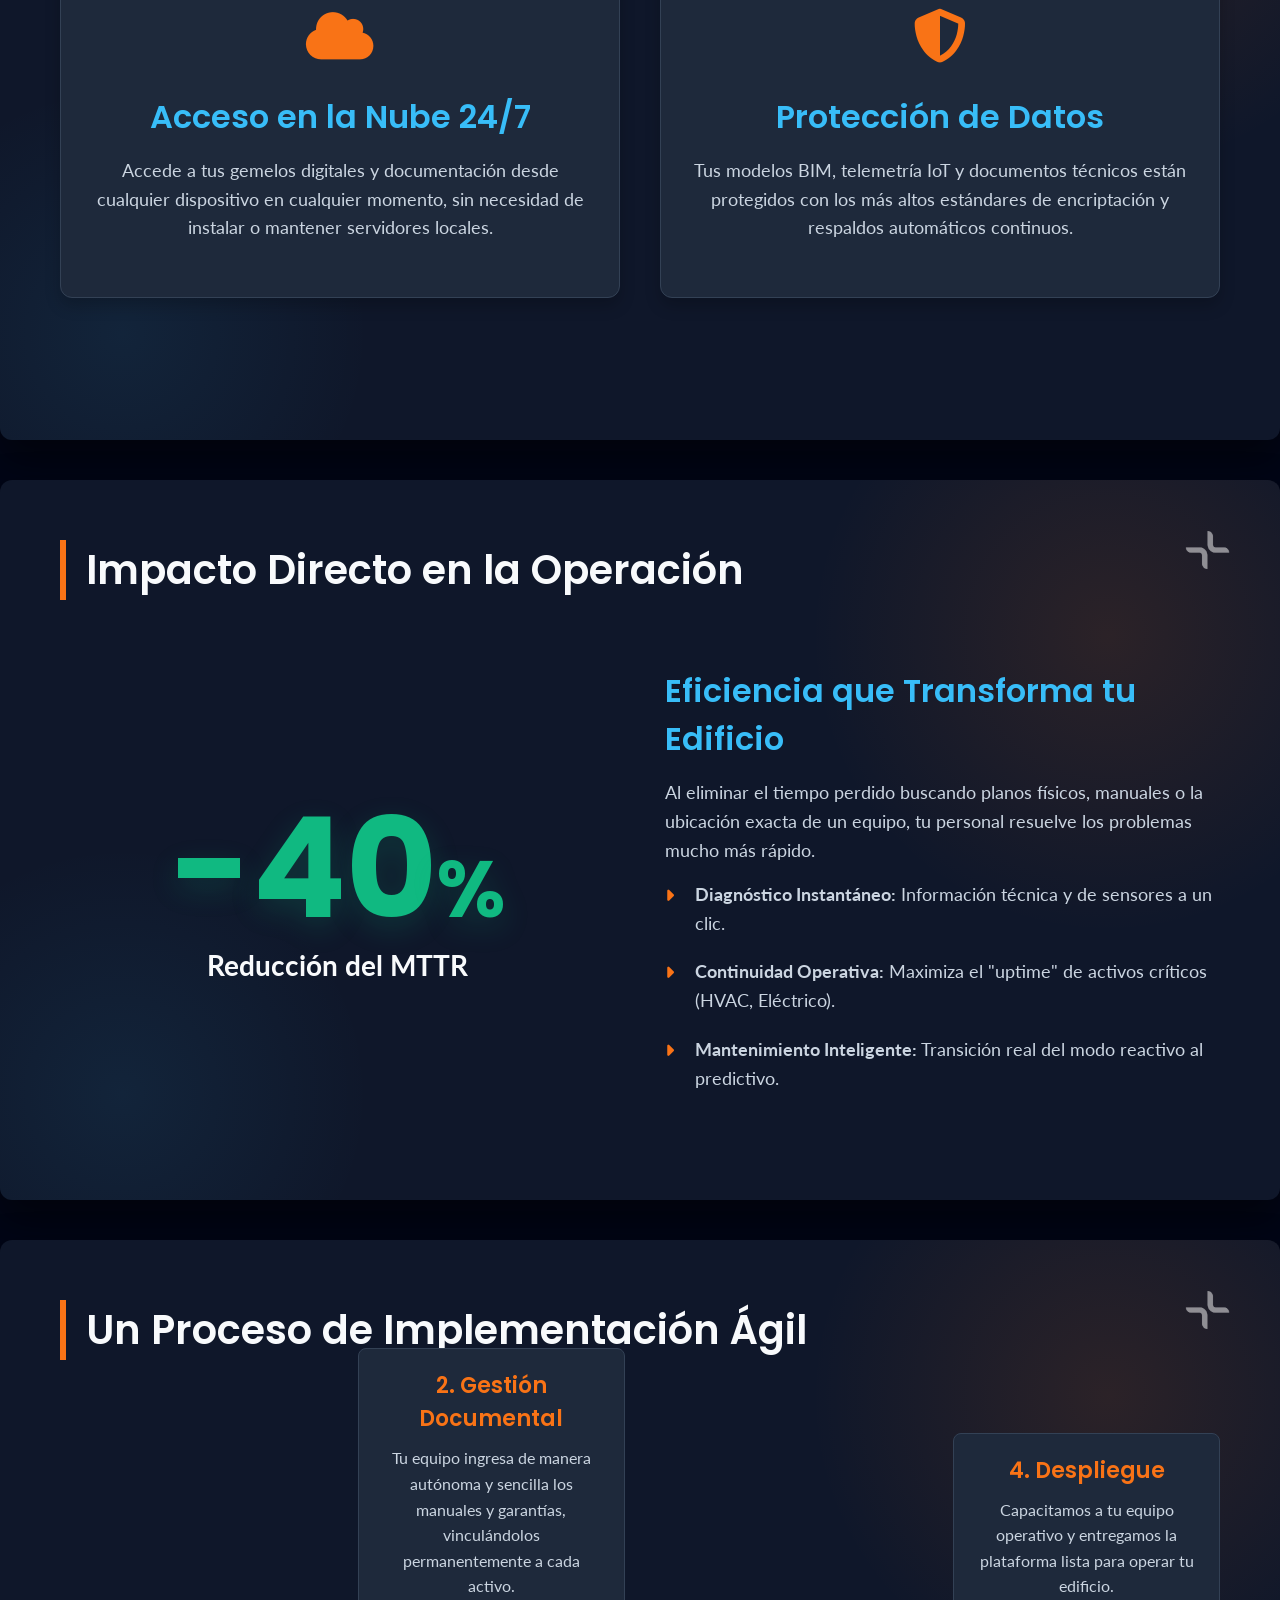
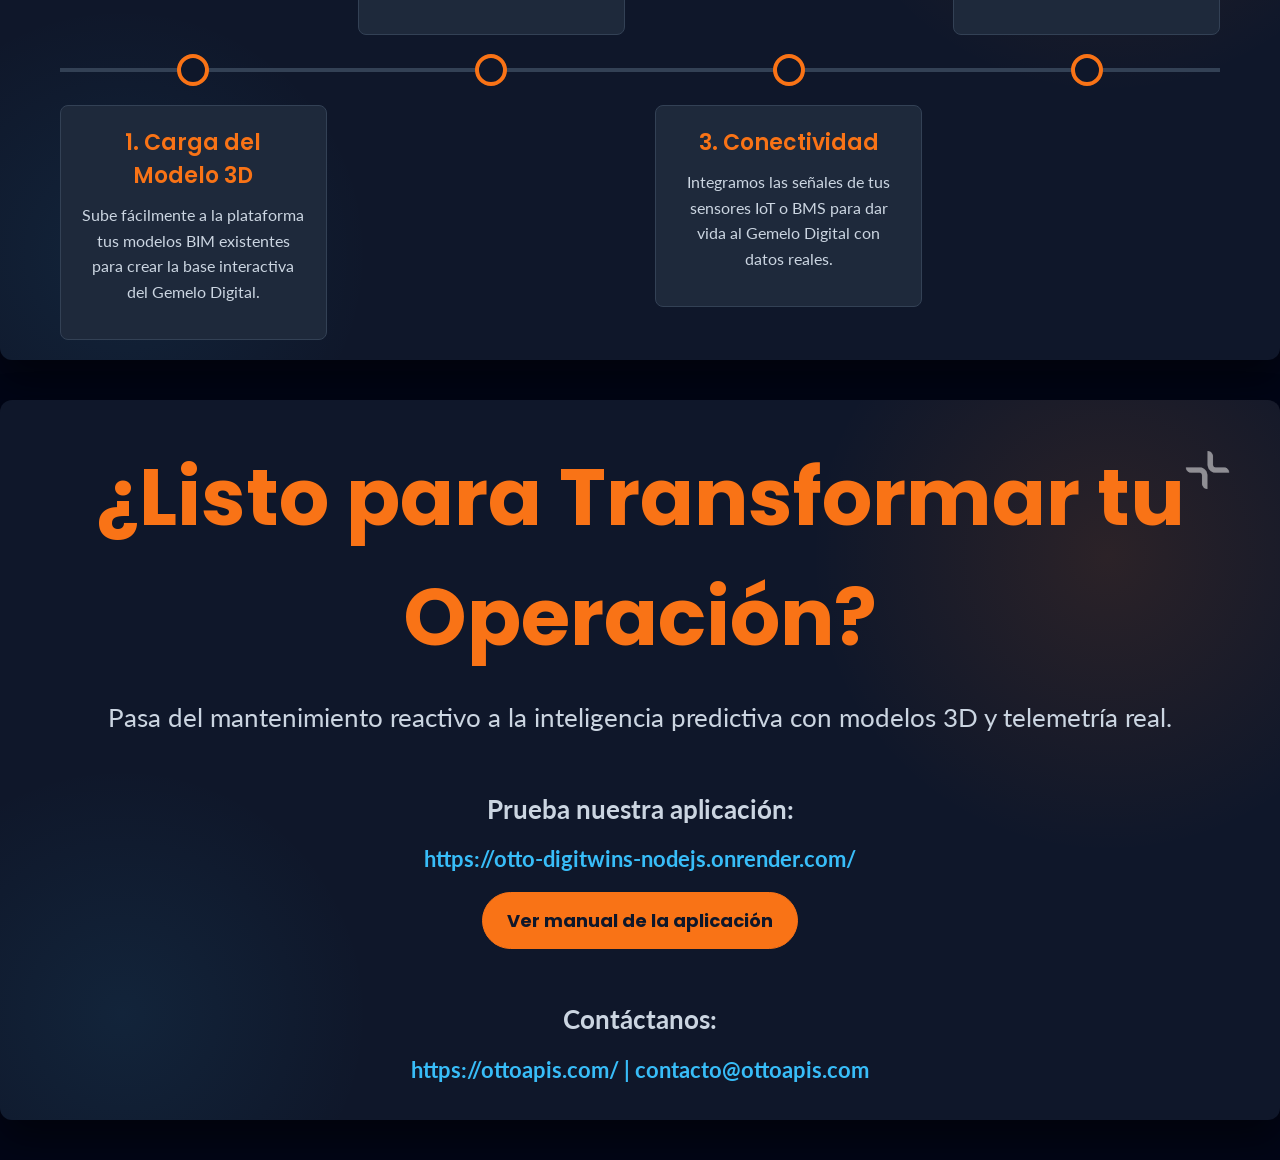
==== commit 2595e4d3: "Ajuste Presentación" ====
--- a/index.html
+++ b/index.html
@@ -16,7 +16,7 @@
 <div class="slide-container" id="slide1">
     <div class="title-layout">
         <h1 class="title-brand">
-            <img class="title-logo" src="05. IMAGOTIPO BLANCO AREA RESERVA.png" alt="OTTO" onerror="this.style.display='none'">
+            <!-- <img class="title-logo" src="05. IMAGOTIPO BLANCO AREA RESERVA.png" alt="OTTO" onerror="this.style.display='none'"> -->
             <span>BuildOps 3D</span>
         </h1>
         <p class="subtitle">El Futuro del Facility Management. Transformando operaciones a través de BIM interactivo 3D, IoT en tiempo real y control documental centralizado.</p>
@@ -295,6 +295,9 @@
         
         <div class="contact-info">
             <p>Prueba nuestra aplicación:</p><a href="https://otto-digitwins-nodejs.onrender.com/" target="_blank">https://otto-digitwins-nodejs.onrender.com/</a> 
+            <div>
+                <a class="manual-button" href="manual.html">Ver manual de la aplicación</a>
+            </div>
         </div>
         
         <div class="contact-info">
--- a/styles.css
+++ b/styles.css
@@ -304,6 +304,33 @@
 .qa-layout .contact-info { color: #38bdf8; font-size: 22px; margin-top: 50px; font-weight: 700; }
 .qa-layout .contact-info a { color: #38bdf8; text-decoration: none; transition: color 0.2s ease-in-out; }
 .qa-layout .contact-info a:hover { color: #f8fafc; text-decoration: underline; }
+.qa-layout .manual-button {
+    background-color: #f97316;
+    border: 1px solid #f97316;
+    border-radius: 999px;
+    color: #f8fafc;
+    display: inline-block;
+    font-family: 'Poppins', sans-serif;
+    font-size: 18px;
+    font-weight: 700;
+    margin-top: 20px;
+    padding: 14px 24px;
+    text-decoration: none;
+    transition: background-color 0.2s ease-in-out, border-color 0.2s ease-in-out, transform 0.2s ease-in-out;
+}
+.qa-layout .contact-info a.manual-button {
+    color: #0f172a;
+}
+.qa-layout .manual-button:hover {
+    background-color: #ea580c;
+    border-color: #ea580c;
+    color: #f8fafc;
+    text-decoration: none;
+    transform: translateY(-1px);
+}
+.qa-layout .contact-info a.manual-button:hover {
+    color: #f8fafc;
+}
 
 /* Layout con Imagen Completa (Bleed) */
 .slide-container.bleed-image-layout { align-items: start; display: grid; gap: 50px; grid-template-columns: repeat(2, minmax(0, 1fr)); padding: 0; }
